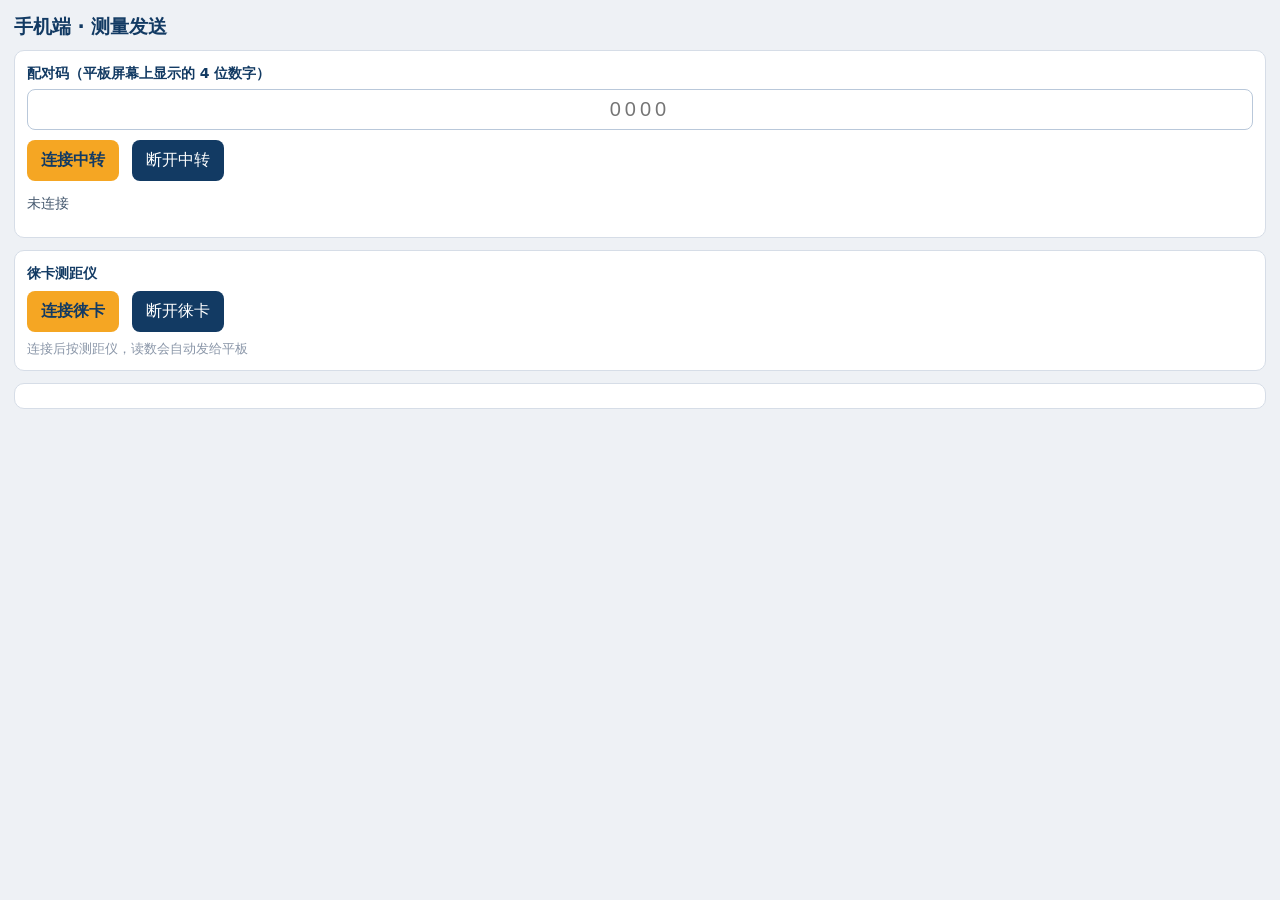
==== phone.html @ d273dca7 "平板版 v145 - phone.html" ====
<!doctype html>
<html lang="zh-CN">
<head>
<meta charset="utf-8">
<meta name="viewport" content="width=device-width,initial-scale=1,maximum-scale=1,user-scalable=no">
<title>外业测量 · 手机端（发送）</title>
<style>
  * { box-sizing: border-box; -webkit-tap-highlight-color: transparent; }
  body { margin: 0; font-family: "Microsoft YaHei", "PingFang SC", system-ui, sans-serif;
    background: #eef1f5; color: #123a63; padding: 14px; }
  h1 { font-size: 19px; margin: 0 0 10px; }
  .group { background: #fff; border-radius: 10px; padding: 12px; margin-bottom: 12px;
    border: 1px solid #d6dde7; }
  label { font-size: 14px; font-weight: 700; }
  input { font-size: 20px; width: 100%; padding: 8px; border-radius: 8px;
    border: 1px solid #b9c8da; margin: 6px 0 10px; text-align: center; letter-spacing: 4px; }
  button { font-size: 16px; padding: 10px 14px; border-radius: 8px; border: none;
    background: #123a63; color: #fff; margin: 0 8px 8px 0; }
  button.primary { background: #f5a623; color: #123a63; font-weight: 700; }
  #status { font-size: 14px; color: #45586e; margin: 6px 0 10px; min-height: 20px; }
  #list { font-family: Consolas, monospace; font-size: 15px; }
  #list .row { display: flex; justify-content: space-between; padding: 6px 4px;
    border-bottom: 1px solid #eef1f5; }
  .hint { font-size: 13px; color: #8a96a8; }
</style>
</head>
<body>
<h1>手机端 · 测量发送</h1>

<div class="group">
  <label>配对码（平板屏幕上显示的 4 位数字）</label>
  <input id="code" inputmode="numeric" maxlength="4" placeholder="0000">
  <div>
    <button id="btnRelay" class="primary">连接中转</button>
    <button id="btnRelayOff">断开中转</button>
  </div>
  <div id="status">未连接</div>
</div>

<div class="group">
  <label>徕卡测距仪</label>
  <div style="margin-top:8px">
    <button id="btnBle" class="primary">连接徕卡</button>
    <button id="btnBleOff">断开徕卡</button>
  </div>
  <div class="hint">连接后按测距仪，读数会自动发给平板</div>
</div>

<div class="group">
  <div id="list"></div>
</div>

<script src="lib/mqtt.min.js"></script>
<script src="js/relay.js"></script>
<script src="js/phone.js"></script>
</body>
</html>
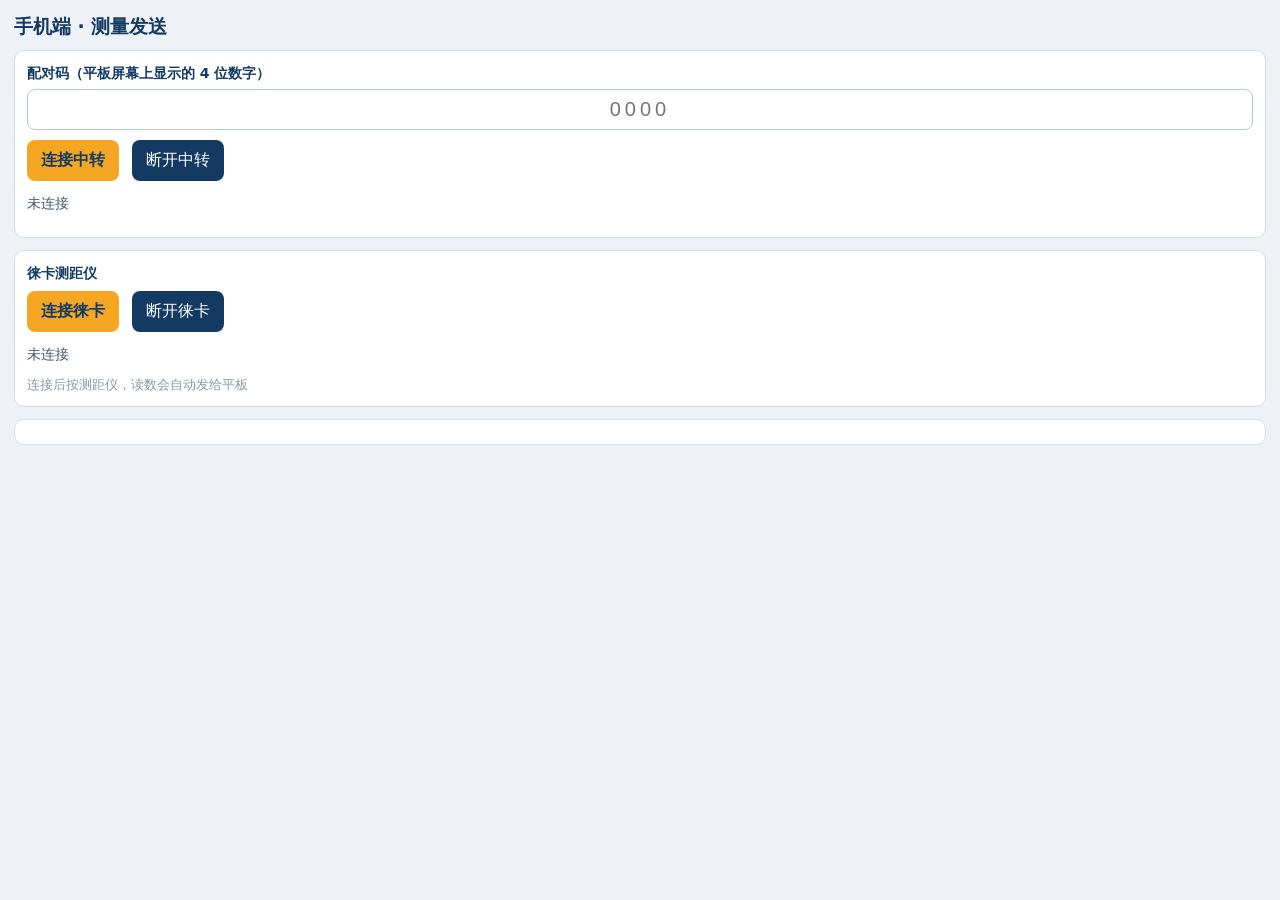
==== commit 59a3bc94: "手机端状态分栏" ====
--- a/phone.html
+++ b/phone.html
@@ -17,7 +17,7 @@
   button { font-size: 16px; padding: 10px 14px; border-radius: 8px; border: none;
     background: #123a63; color: #fff; margin: 0 8px 8px 0; }
   button.primary { background: #f5a623; color: #123a63; font-weight: 700; }
-  #status { font-size: 14px; color: #45586e; margin: 6px 0 10px; min-height: 20px; }
+  .stat { font-size: 14px; color: #45586e; margin: 6px 0 10px; min-height: 20px; }
   #list { font-family: Consolas, monospace; font-size: 15px; }
   #list .row { display: flex; justify-content: space-between; padding: 6px 4px;
     border-bottom: 1px solid #eef1f5; }
@@ -34,7 +34,7 @@
     <button id="btnRelay" class="primary">连接中转</button>
     <button id="btnRelayOff">断开中转</button>
   </div>
-  <div id="status">未连接</div>
+  <div id="relayStatus" class="stat">未连接</div>
 </div>
 
 <div class="group">
@@ -43,6 +43,7 @@
     <button id="btnBle" class="primary">连接徕卡</button>
     <button id="btnBleOff">断开徕卡</button>
   </div>
+  <div id="bleStatus" class="stat">未连接</div>
   <div class="hint">连接后按测距仪，读数会自动发给平板</div>
 </div>
 
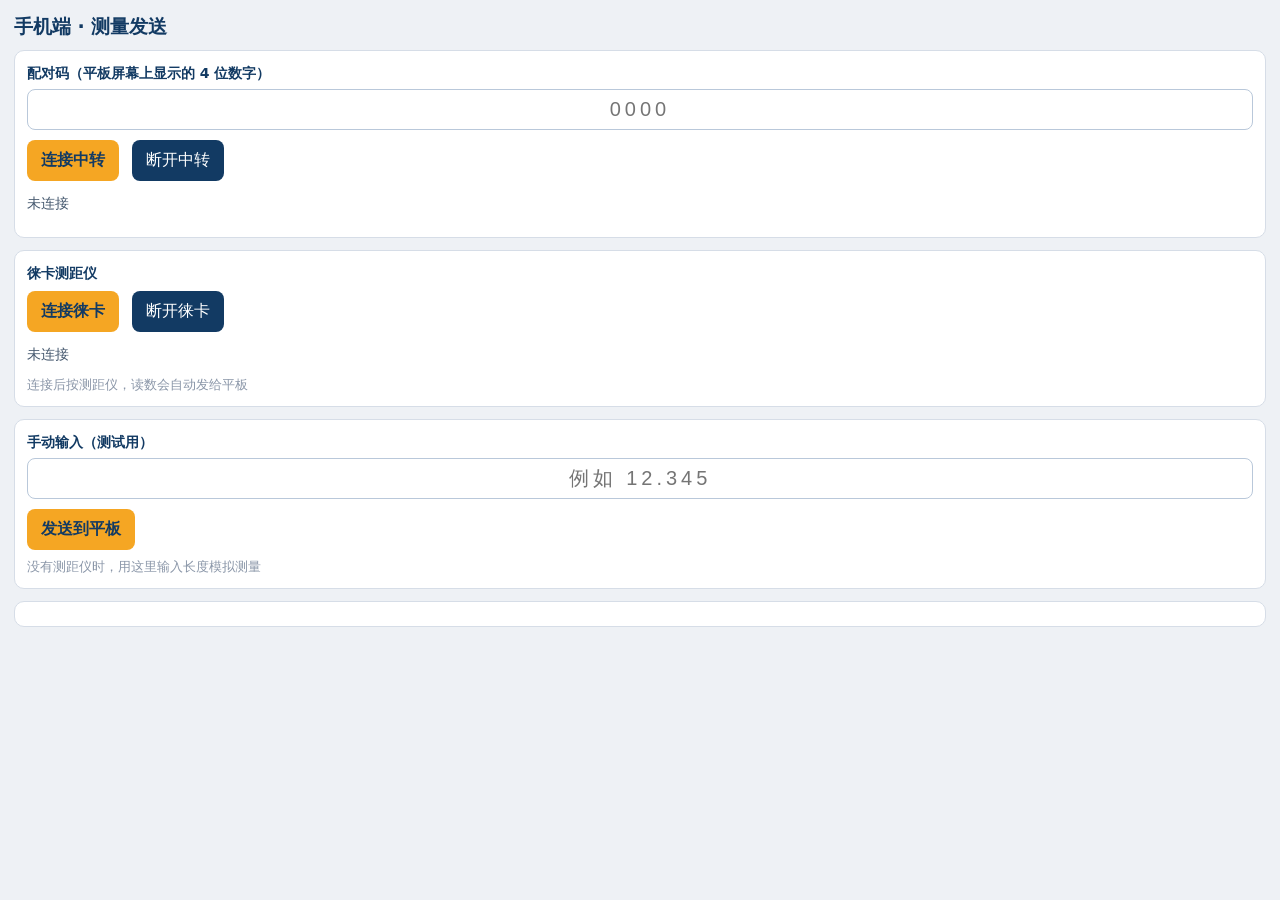
==== commit 77bef384: "手机端手动输入测试" ====
--- a/phone.html
+++ b/phone.html
@@ -48,6 +48,15 @@
 </div>
 
 <div class="group">
+  <label>手动输入（测试用）</label>
+  <input id="manualLen" inputmode="decimal" placeholder="例如 12.345">
+  <div>
+    <button id="btnSendManual" class="primary">发送到平板</button>
+  </div>
+  <div class="hint">没有测距仪时，用这里输入长度模拟测量</div>
+</div>
+
+<div class="group">
   <div id="list"></div>
 </div>
 
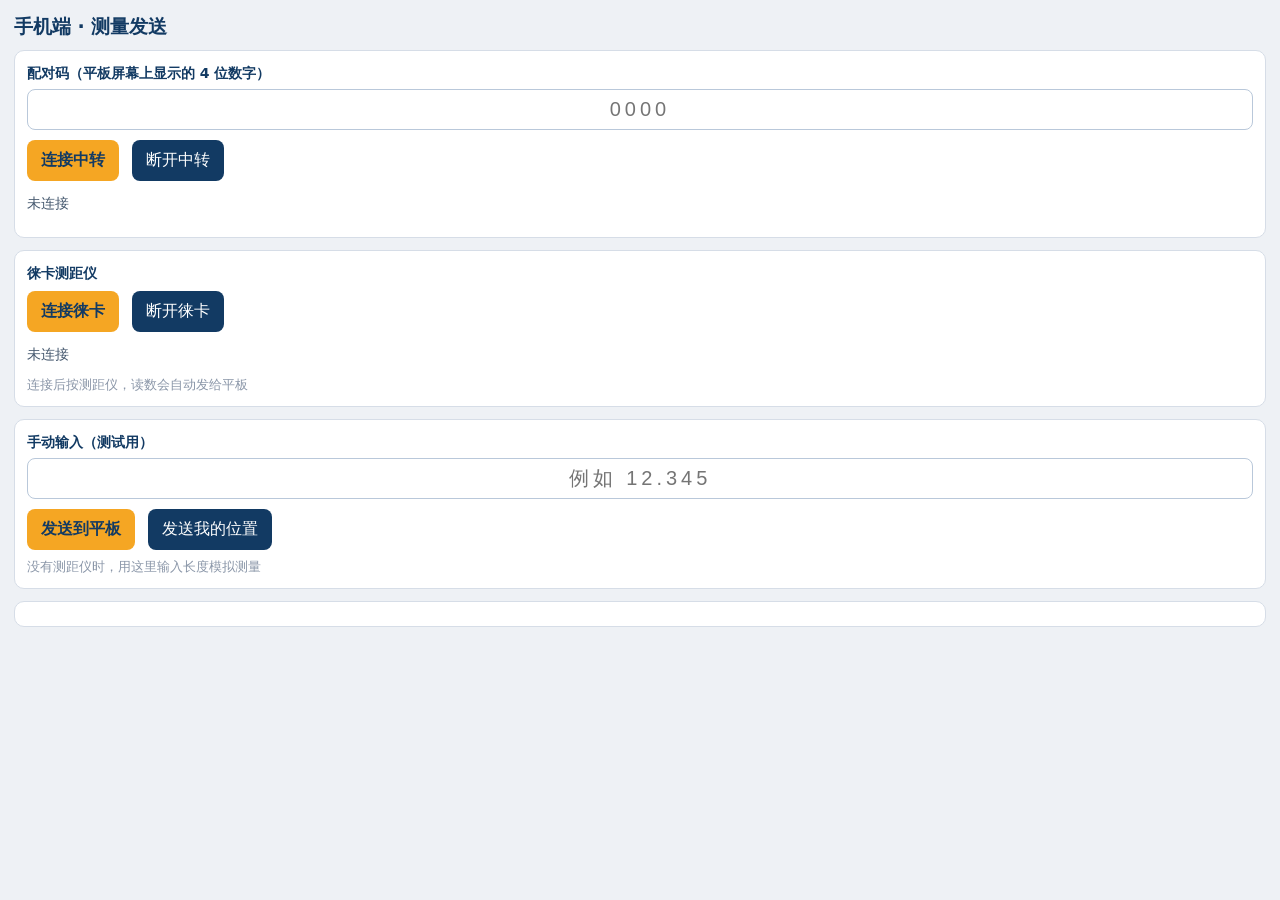
==== commit c7e91d5e: "v151 双机GPS方向" ====
--- a/phone.html
+++ b/phone.html
@@ -52,6 +52,7 @@
   <input id="manualLen" inputmode="decimal" placeholder="例如 12.345">
   <div>
     <button id="btnSendManual" class="primary">发送到平板</button>
+    <button id="btnSendGeo">发送我的位置</button>
   </div>
   <div class="hint">没有测距仪时，用这里输入长度模拟测量</div>
 </div>
@@ -62,6 +63,7 @@
 
 <script src="lib/mqtt.min.js"></script>
 <script src="js/relay.js"></script>
+<script src="js/geo.js"></script>
 <script src="js/phone.js"></script>
 </body>
 </html>
